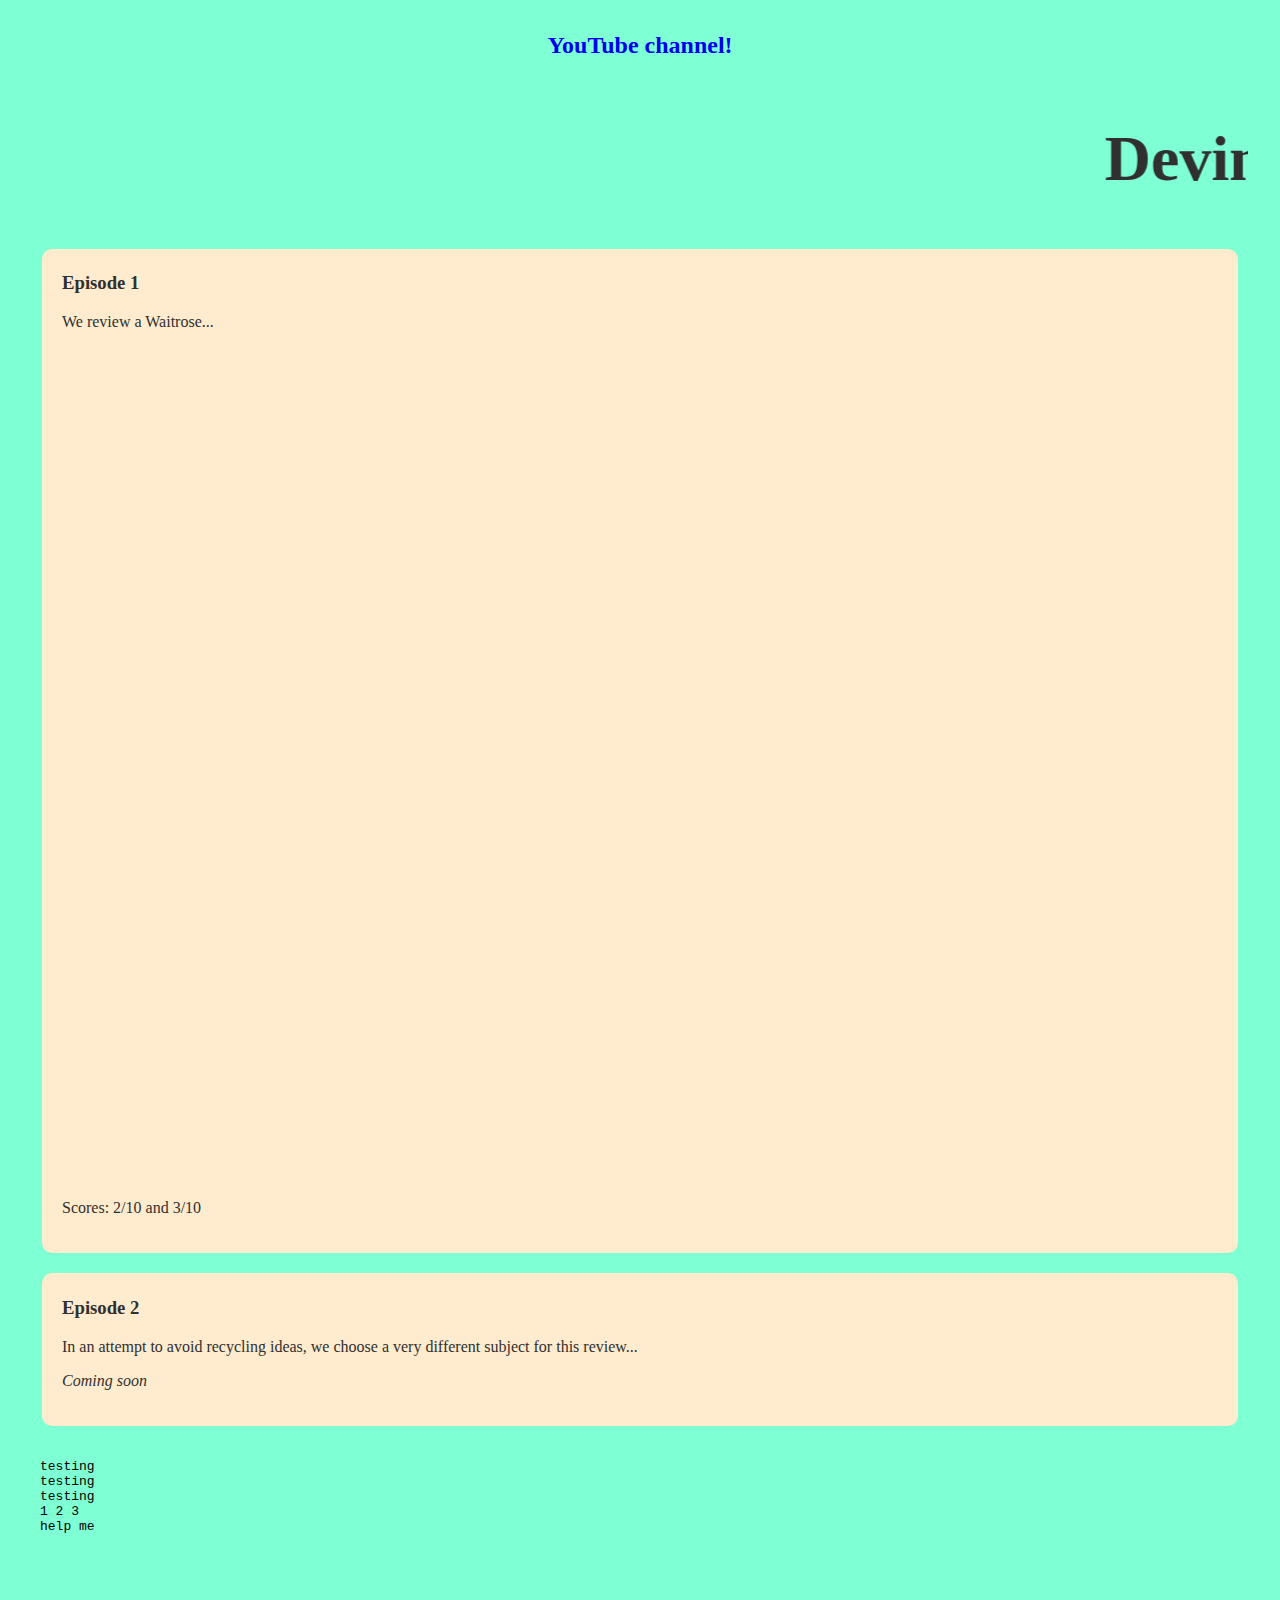
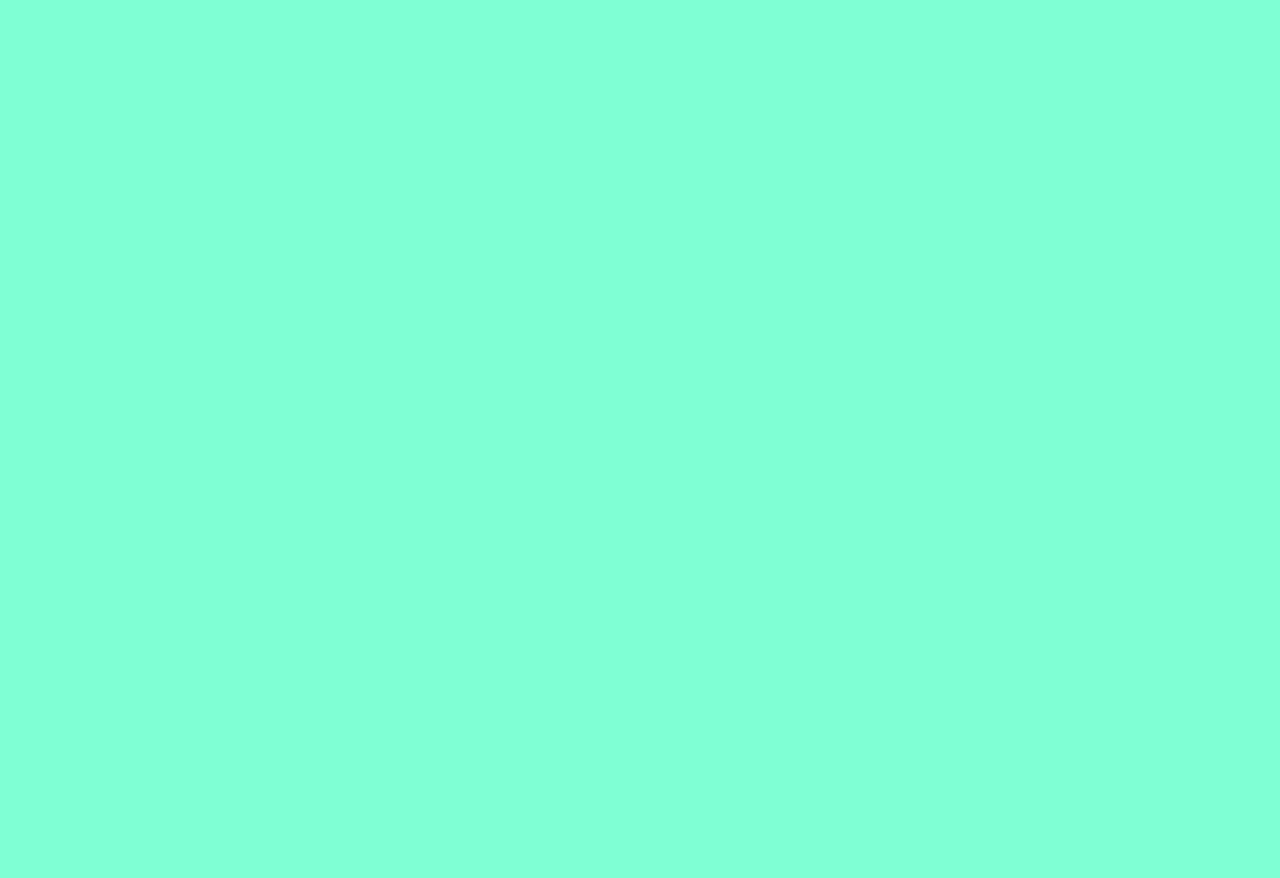
==== index.html @ 436253b9 "testing updated" ====
<html>
<header>
    <h2><a href="https://www.youtube.com/channel/UCZFgF7aP4zfXJd74J3JOYPw" style="text-decoration:none">YouTube channel!</a></h2>
</header>
<head>
    <link rel="icon" href="https://yt3.ggpht.com/a/AGF-l7-ZUvsjUI4FA3OgE-oAarzmbl98Np5ggwiUaA=s48-c-k-c0xffffffff-no-rj-mo">
    <link rel="stylesheet" type="text/css" href="css/main.css">
    <title>Devine & White</title>
</head>
<body>
<marquee direction="left" scrolldelay=30 truespeed><h1>Devine & White</h1></marquee>
<!-- <h2>Videos</h2> -->
<div class="episode">
   <h3>Episode 1</h3>
    <p>We review a Waitrose...</p>
    <iframe src="https://www.youtube.com/embed/vz-kdxsl3Xg" frameborder="0" allow="accelerometer; autoplay; encrypted-media; gyroscope; picture-in-picture" allowfullscreen> </iframe>
    <p>Scores: 2/10 and 3/10</p>
</div>
<div class="episode">
    <h3>Episode 2</h3>
    <p>In an attempt to avoid recycling ideas, we choose a very different subject for this review...</p>
    <p><i>Coming soon</i></p>
</div>
<!-- <form action="http://www.my-store.com/index.php" method="post">
    Email: <input name="email" type="text" size="50" value="" />
    <input type="submit" name="submit" value="Join Our Mailing List" /> -->
<!--  </form> -->
<object width=1000px height=1000px data="comments/main.txt">
</body>
<footer>
    <h2><a href="https://www.youtube.com/channel/UCZFgF7aP4zfXJd74J3JOYPw " style="text-decoration:none">YouTube channel!</a></h2>
</footer>
</html>
---- css/main.css ----
body {
    font-family: "Comic Sans MS";
    color: #303030;
    margin: 2em;
    background-color: aquamarine;
}
h1 {
    font-family: 'Trebuchet MS';
    /* color: blueviolet;     */
    font-size: 4em;
}
div.episode {
    margin: 10px;
    margin-bottom: 20px;
    padding: 5px 20px;
    padding-bottom: 20px;
    background-color: blanchedalmond;
    border-radius: 10px;
}
div.episode iframe {
    width: 100%;
    height: 100%;
    border-radius: 10px;
}
footer {
    position: static;
    left: 0;
    bottom: 0;
    width: 100%;
    background-color: aquamarine;
    color: black;
    text-align: center;
}
header {
    /* font-family: 'Trebuchet MS'; */
    position: static;
    left: 0;
    bottom: 0;
    width: 100%;
    background-color: aquamarine;
    color: black;
    text-align: center;
}
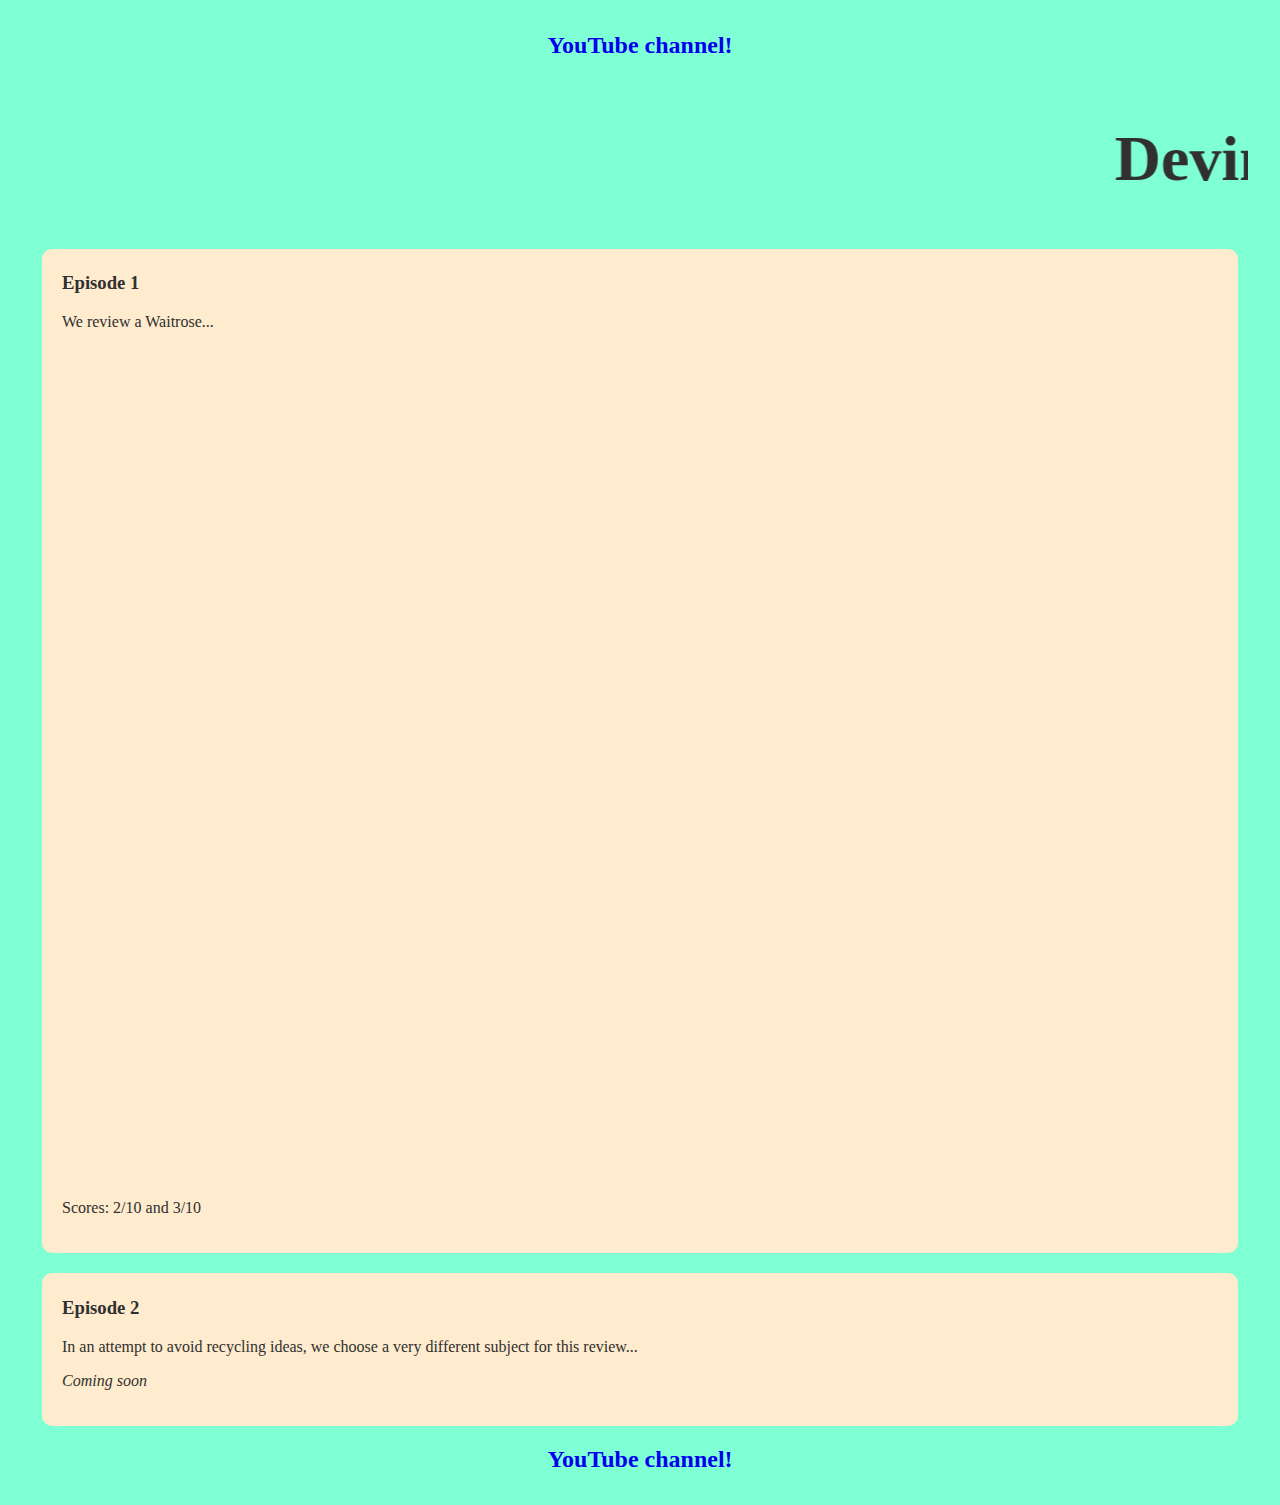
==== commit 5f6f9db8: "removed comments" ====
--- a/index.html
+++ b/index.html
@@ -25,7 +25,7 @@
     Email: <input name="email" type="text" size="50" value="" />
     <input type="submit" name="submit" value="Join Our Mailing List" /> -->
 <!--  </form> -->
-<object width=1000px height=1000px data="comments/main.txt">
+<!-- <object width=1000px height=1000px data="comments/main.txt"> -->
 </body>
 <footer>
     <h2><a href="https://www.youtube.com/channel/UCZFgF7aP4zfXJd74J3JOYPw " style="text-decoration:none">YouTube channel!</a></h2>
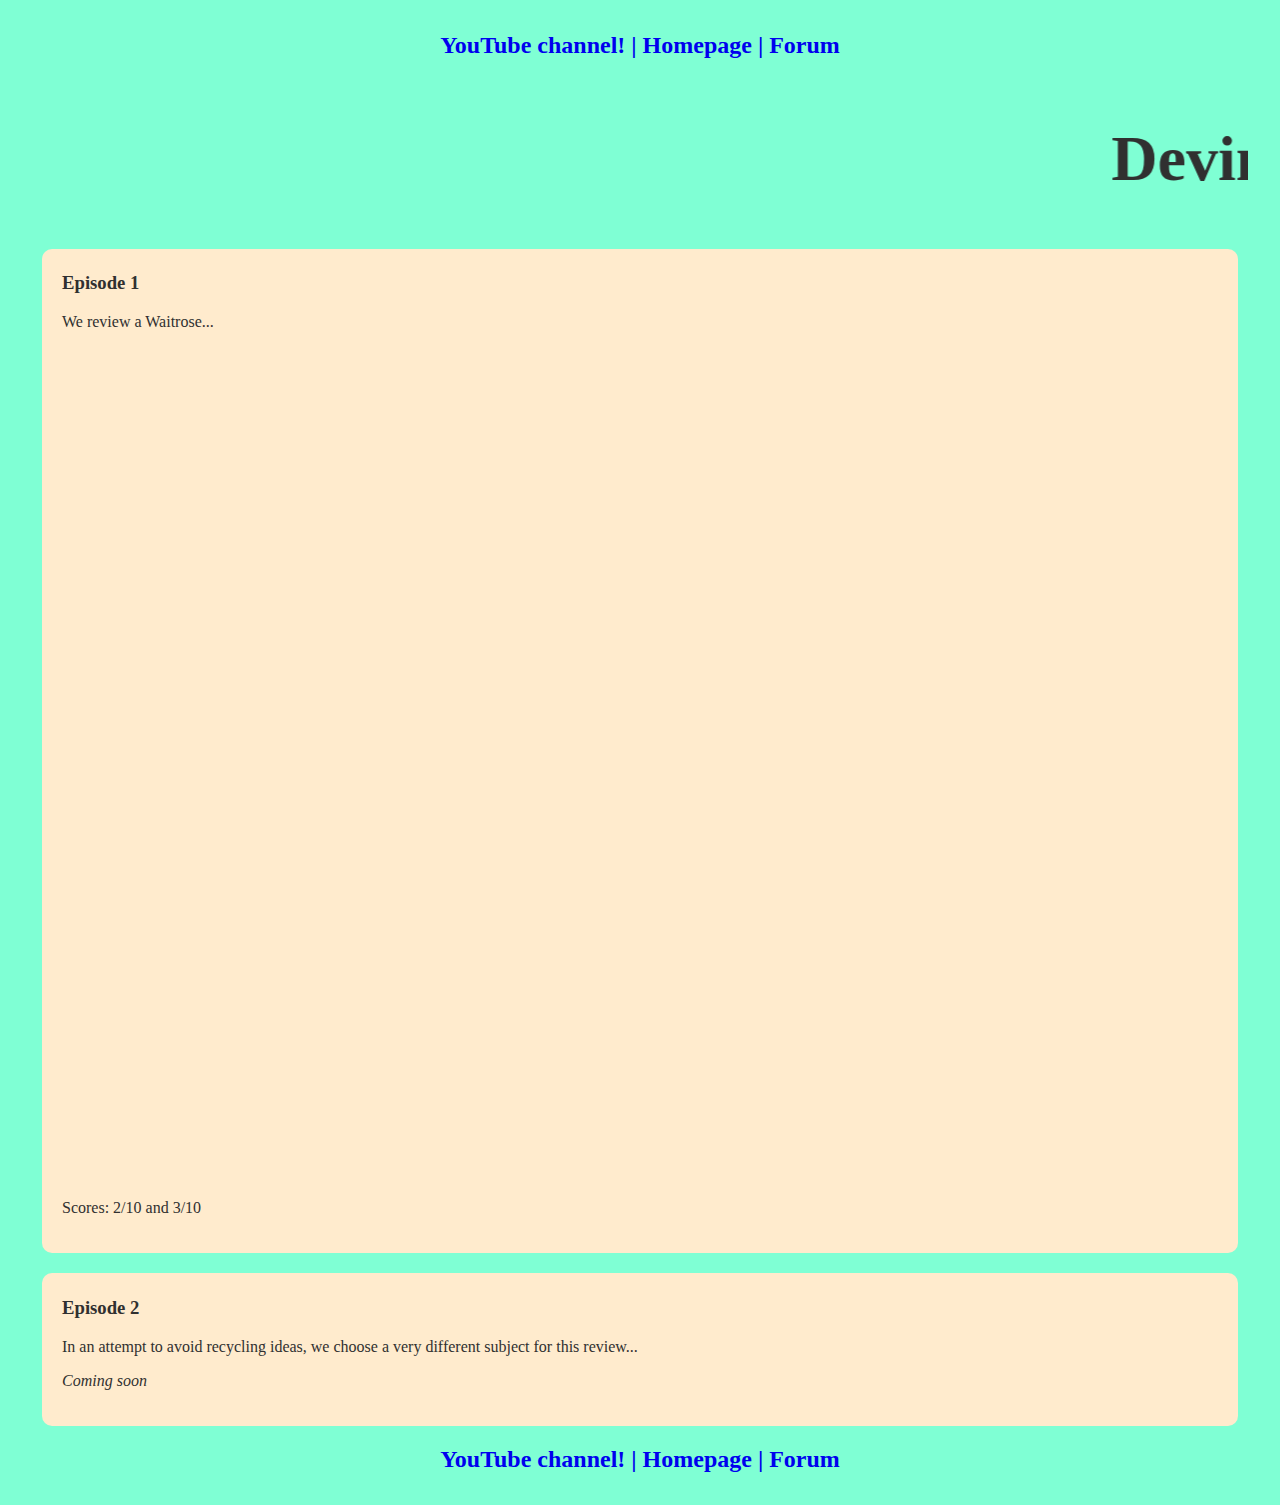
==== commit 49178f4d: "added menu" ====
--- a/index.html
+++ b/index.html
@@ -1,6 +1,6 @@
 <html>
 <header>
-    <h2><a href="https://www.youtube.com/channel/UCZFgF7aP4zfXJd74J3JOYPw" style="text-decoration:none">YouTube channel!</a></h2>
+    <h2><a href="https://www.youtube.com/channel/UCZFgF7aP4zfXJd74J3JOYPw" style="text-decoration:none">YouTube channel!</a> <a href="index.html" style="text-decoration:none">| Homepage</a> <a href="forum.html" style="text-decoration:none">| Forum</a></h2>
 </header>
 <head>
     <link rel="icon" href="https://yt3.ggpht.com/a/AGF-l7-ZUvsjUI4FA3OgE-oAarzmbl98Np5ggwiUaA=s48-c-k-c0xffffffff-no-rj-mo">
@@ -28,6 +28,6 @@
 <!-- <object width=1000px height=1000px data="comments/main.txt"> -->
 </body>
 <footer>
-    <h2><a href="https://www.youtube.com/channel/UCZFgF7aP4zfXJd74J3JOYPw " style="text-decoration:none">YouTube channel!</a></h2>
+    <h2><a href="https://www.youtube.com/channel/UCZFgF7aP4zfXJd74J3JOYPw" style="text-decoration:none">YouTube channel!</a> <a href="index.html" style="text-decoration:none">| Homepage</a> <a href="forum.html" style="text-decoration:none">| Forum</a></h2>
 </footer>
 </html>
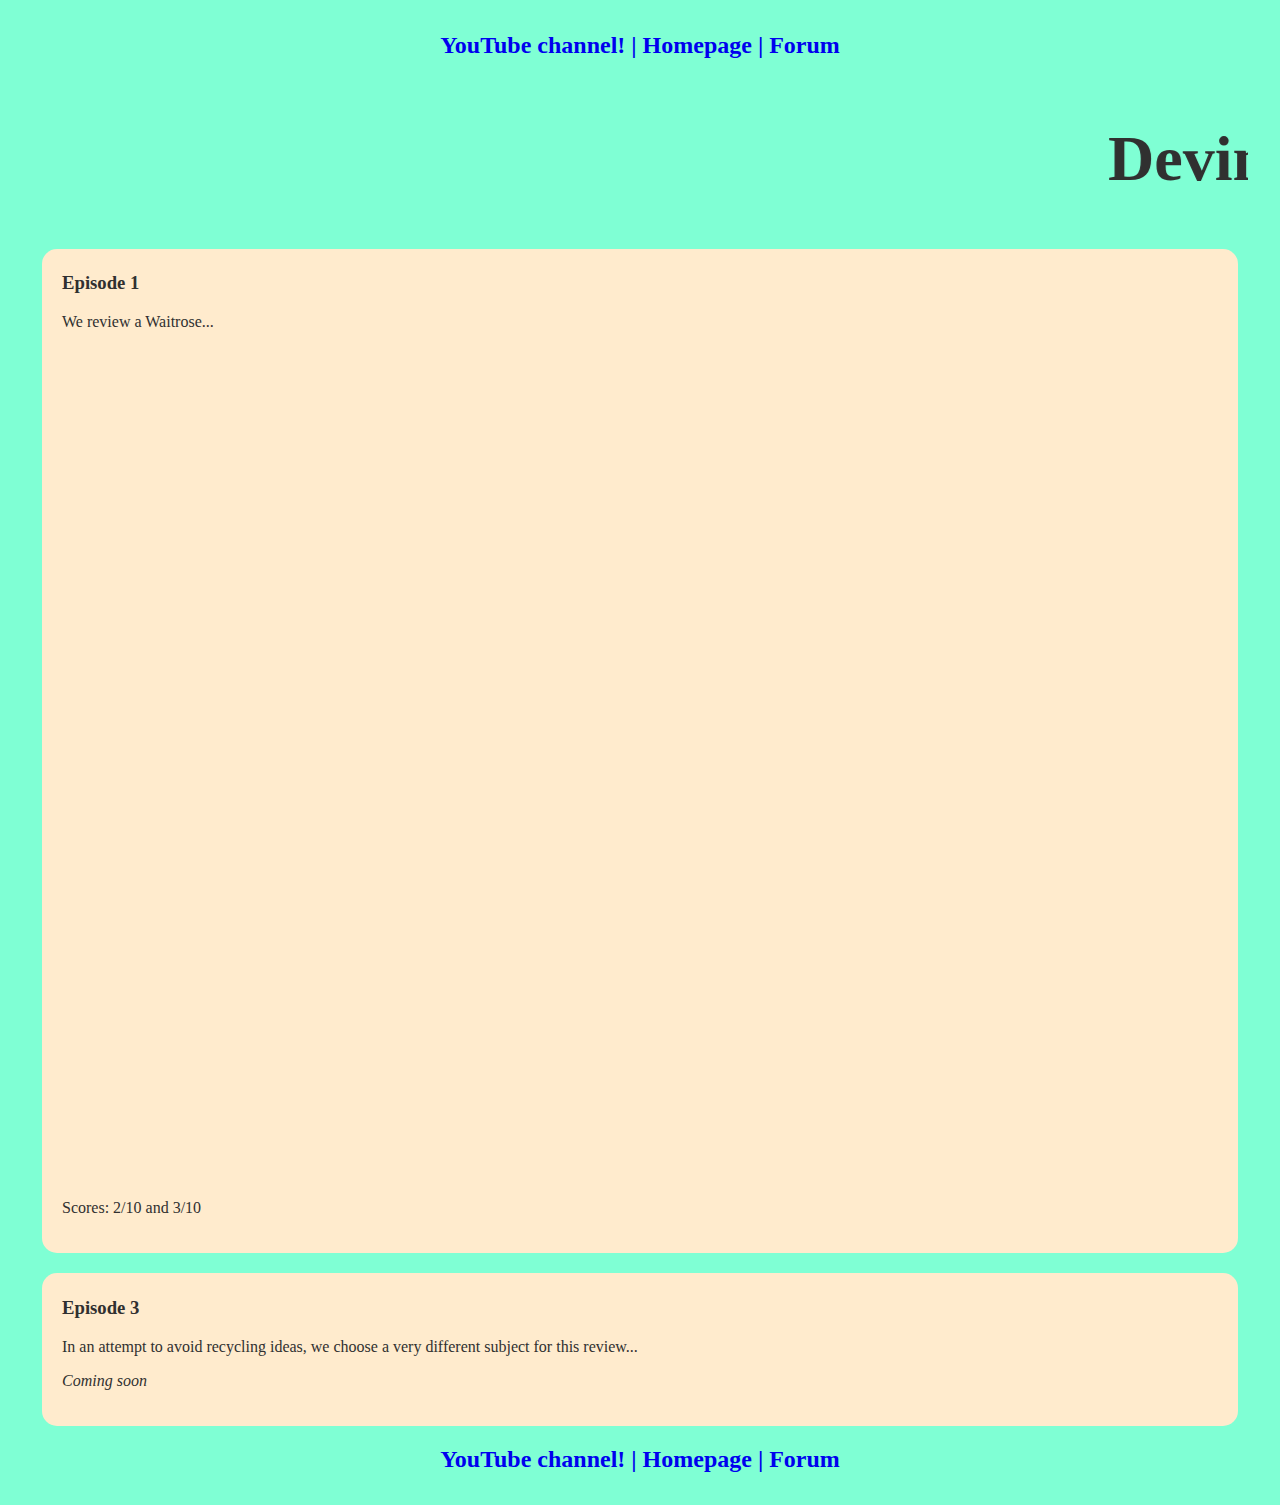
==== commit 5956b5a3: "..." ====
--- a/index.html
+++ b/index.html
@@ -17,7 +17,7 @@
     <p>Scores: 2/10 and 3/10</p>
 </div>
 <div class="episode">
-    <h3>Episode 2</h3>
+    <h3>Episode 3</h3>
     <p>In an attempt to avoid recycling ideas, we choose a very different subject for this review...</p>
     <p><i>Coming soon</i></p>
 </div>
--- a/css/main.css
+++ b/css/main.css
@@ -9,18 +9,26 @@
     /* color: blueviolet;     */
     font-size: 4em;
 }
+iframe {
+    /* margin: 10px; */
+    /* margin-bottom: 20px; */
+    /* padding: 5px 20px; */
+    /* padding-bottom: 20px; */
+    /* background-color: blanchedalmond; */
+    border-radius: 15px;
+}
 div.episode {
     margin: 10px;
     margin-bottom: 20px;
     padding: 5px 20px;
     padding-bottom: 20px;
     background-color: blanchedalmond;
-    border-radius: 10px;
+    border-radius: 15px;
 }
 div.episode iframe {
     width: 100%;
     height: 100%;
-    border-radius: 10px;
+    border-radius: 15px;
 }
 footer {
     position: static;
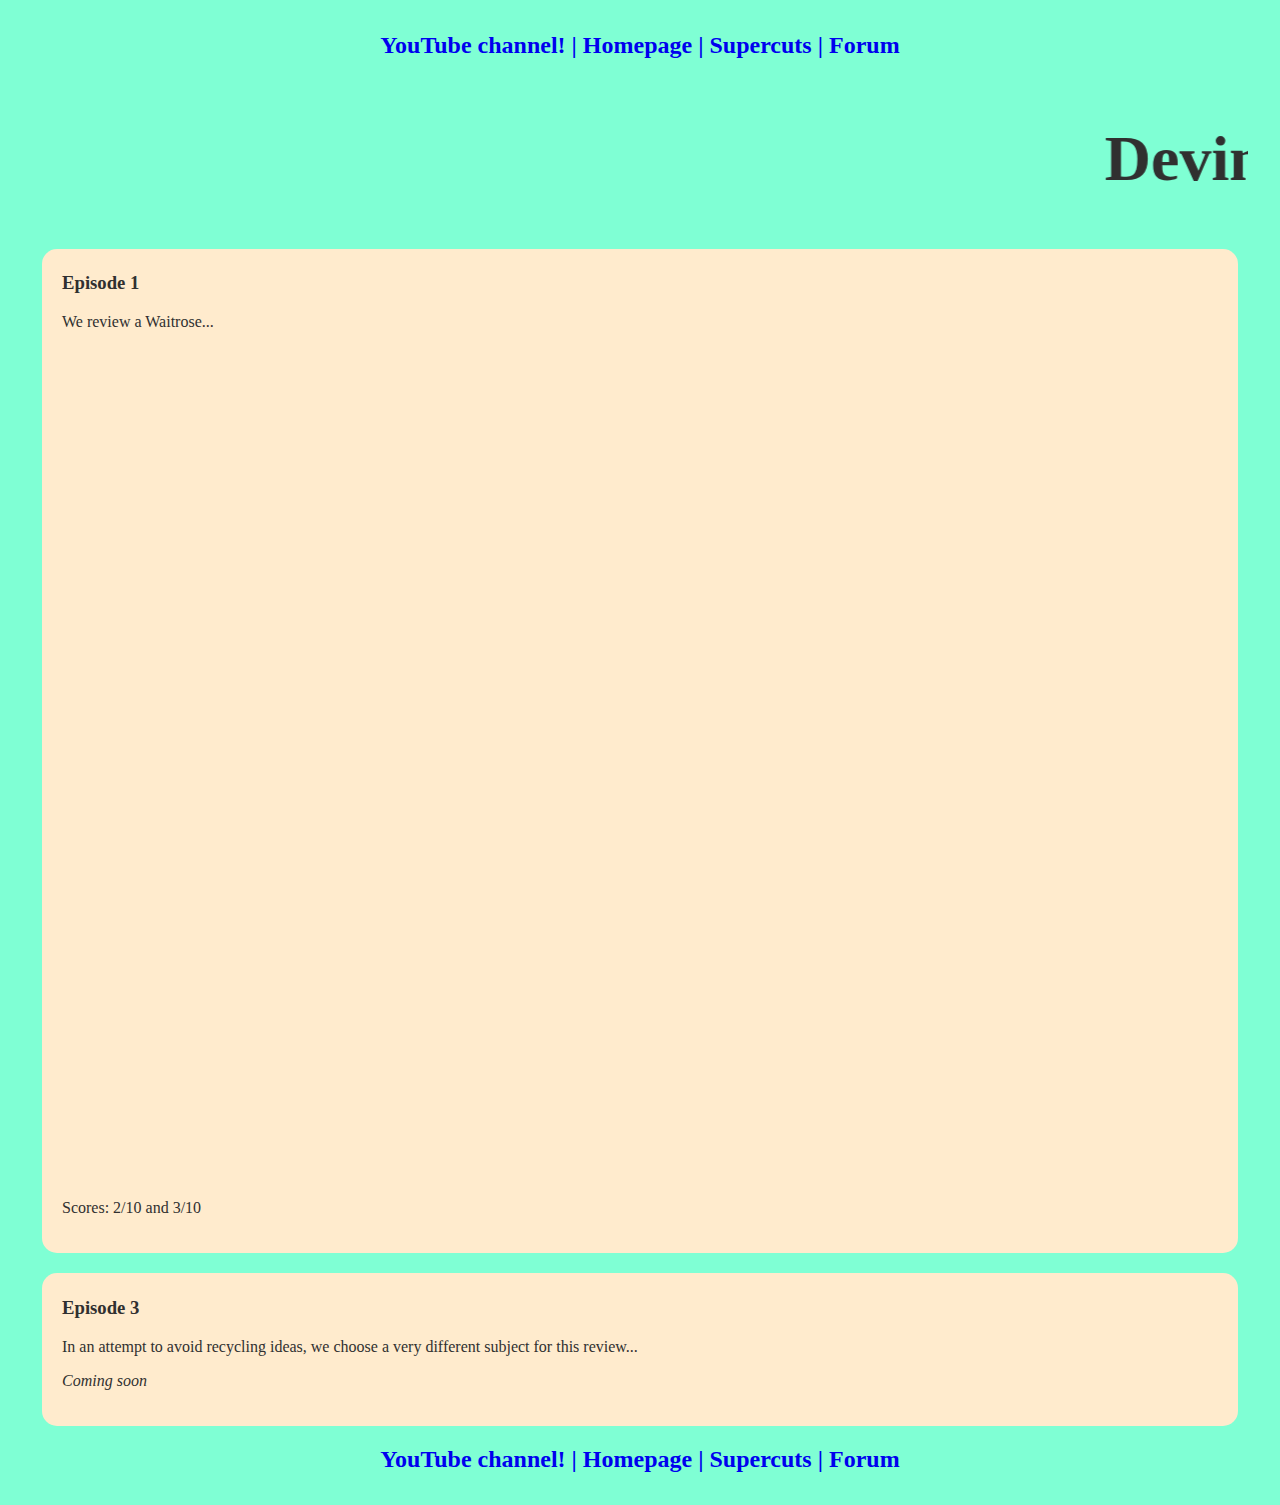
==== commit de846c58: "New menu added" ====
--- a/index.html
+++ b/index.html
@@ -1,6 +1,6 @@
 <html>
 <header>
-    <h2><a href="https://www.youtube.com/channel/UCZFgF7aP4zfXJd74J3JOYPw" style="text-decoration:none">YouTube channel!</a> <a href="index.html" style="text-decoration:none">| Homepage</a> <a href="forum.html" style="text-decoration:none">| Forum</a></h2>
+    <h2><a href="https://www.youtube.com/channel/UCZFgF7aP4zfXJd74J3JOYPw" style="text-decoration:none">YouTube channel!</a> <a href="index.html" style="text-decoration:none">| Homepage</a> <a href="super.html" style="text-decoration:none">| Supercuts</a> <a href="forum.html" style="text-decoration:none">| Forum</a></h2>
 </header>
 <head>
     <link rel="icon" href="https://yt3.ggpht.com/a/AGF-l7-ZUvsjUI4FA3OgE-oAarzmbl98Np5ggwiUaA=s48-c-k-c0xffffffff-no-rj-mo">
@@ -8,6 +8,7 @@
     <title>Devine & White</title>
 </head>
 <body>
+<meta name="viewport" content="width=device-width, initial-scale=1">
 <marquee direction="left" scrolldelay=30 truespeed><h1>Devine & White</h1></marquee>
 <!-- <h2>Videos</h2> -->
 <div class="episode">
@@ -28,6 +29,6 @@
 <!-- <object width=1000px height=1000px data="comments/main.txt"> -->
 </body>
 <footer>
-    <h2><a href="https://www.youtube.com/channel/UCZFgF7aP4zfXJd74J3JOYPw" style="text-decoration:none">YouTube channel!</a> <a href="index.html" style="text-decoration:none">| Homepage</a> <a href="forum.html" style="text-decoration:none">| Forum</a></h2>
+    <h2><a href="https://www.youtube.com/channel/UCZFgF7aP4zfXJd74J3JOYPw" style="text-decoration:none">YouTube channel!</a> <a href="index.html" style="text-decoration:none">| Homepage</a> <a href="super.html" style="text-decoration:none">| Supercuts</a> <a href="forum.html" style="text-decoration:none">| Forum</a></h2>
 </footer>
 </html>
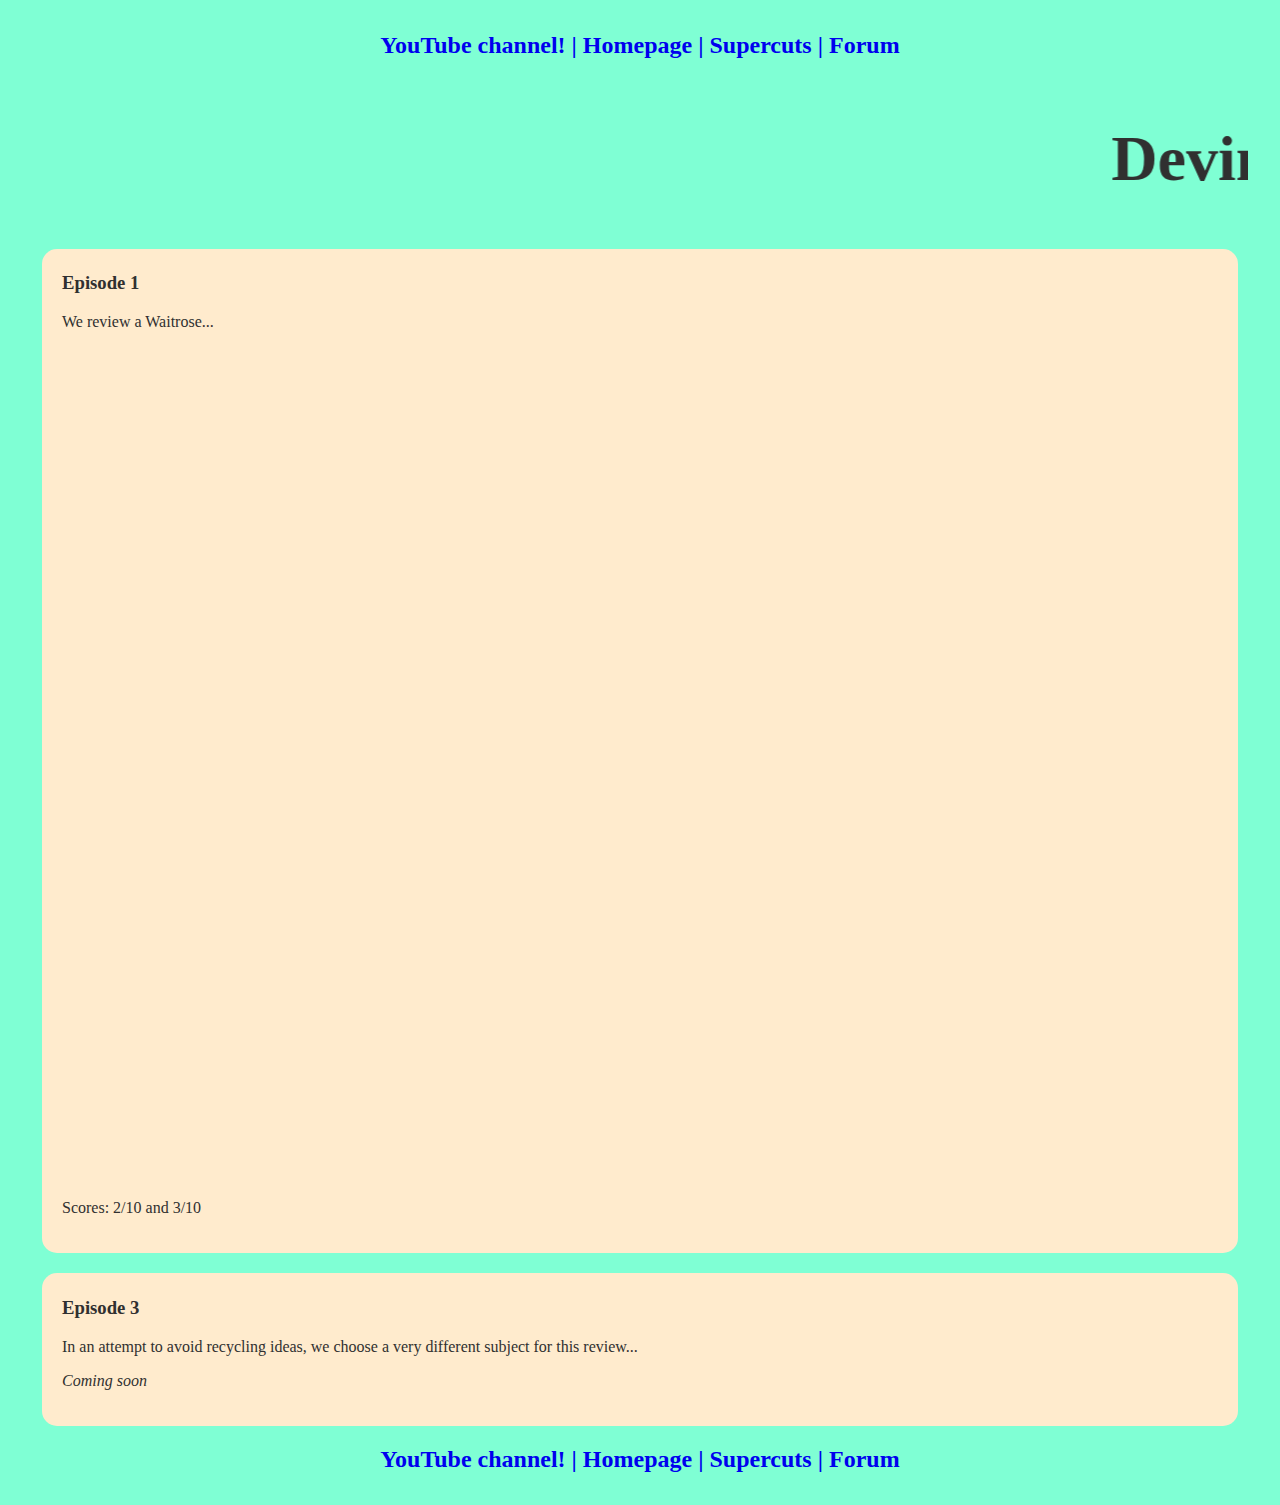
==== commit b9d94689: "logo fix" ====
--- a/index.html
+++ b/index.html
@@ -3,7 +3,7 @@
     <h2><a href="https://www.youtube.com/channel/UCZFgF7aP4zfXJd74J3JOYPw" style="text-decoration:none">YouTube channel!</a> <a href="index.html" style="text-decoration:none">| Homepage</a> <a href="super.html" style="text-decoration:none">| Supercuts</a> <a href="forum.html" style="text-decoration:none">| Forum</a></h2>
 </header>
 <head>
-    <link rel="icon" href="https://yt3.ggpht.com/a/AGF-l7-ZUvsjUI4FA3OgE-oAarzmbl98Np5ggwiUaA=s48-c-k-c0xffffffff-no-rj-mo">
+    <link rel="icon" href="Logo.jpeg">
     <link rel="stylesheet" type="text/css" href="css/main.css">
     <title>Devine & White</title>
 </head>
